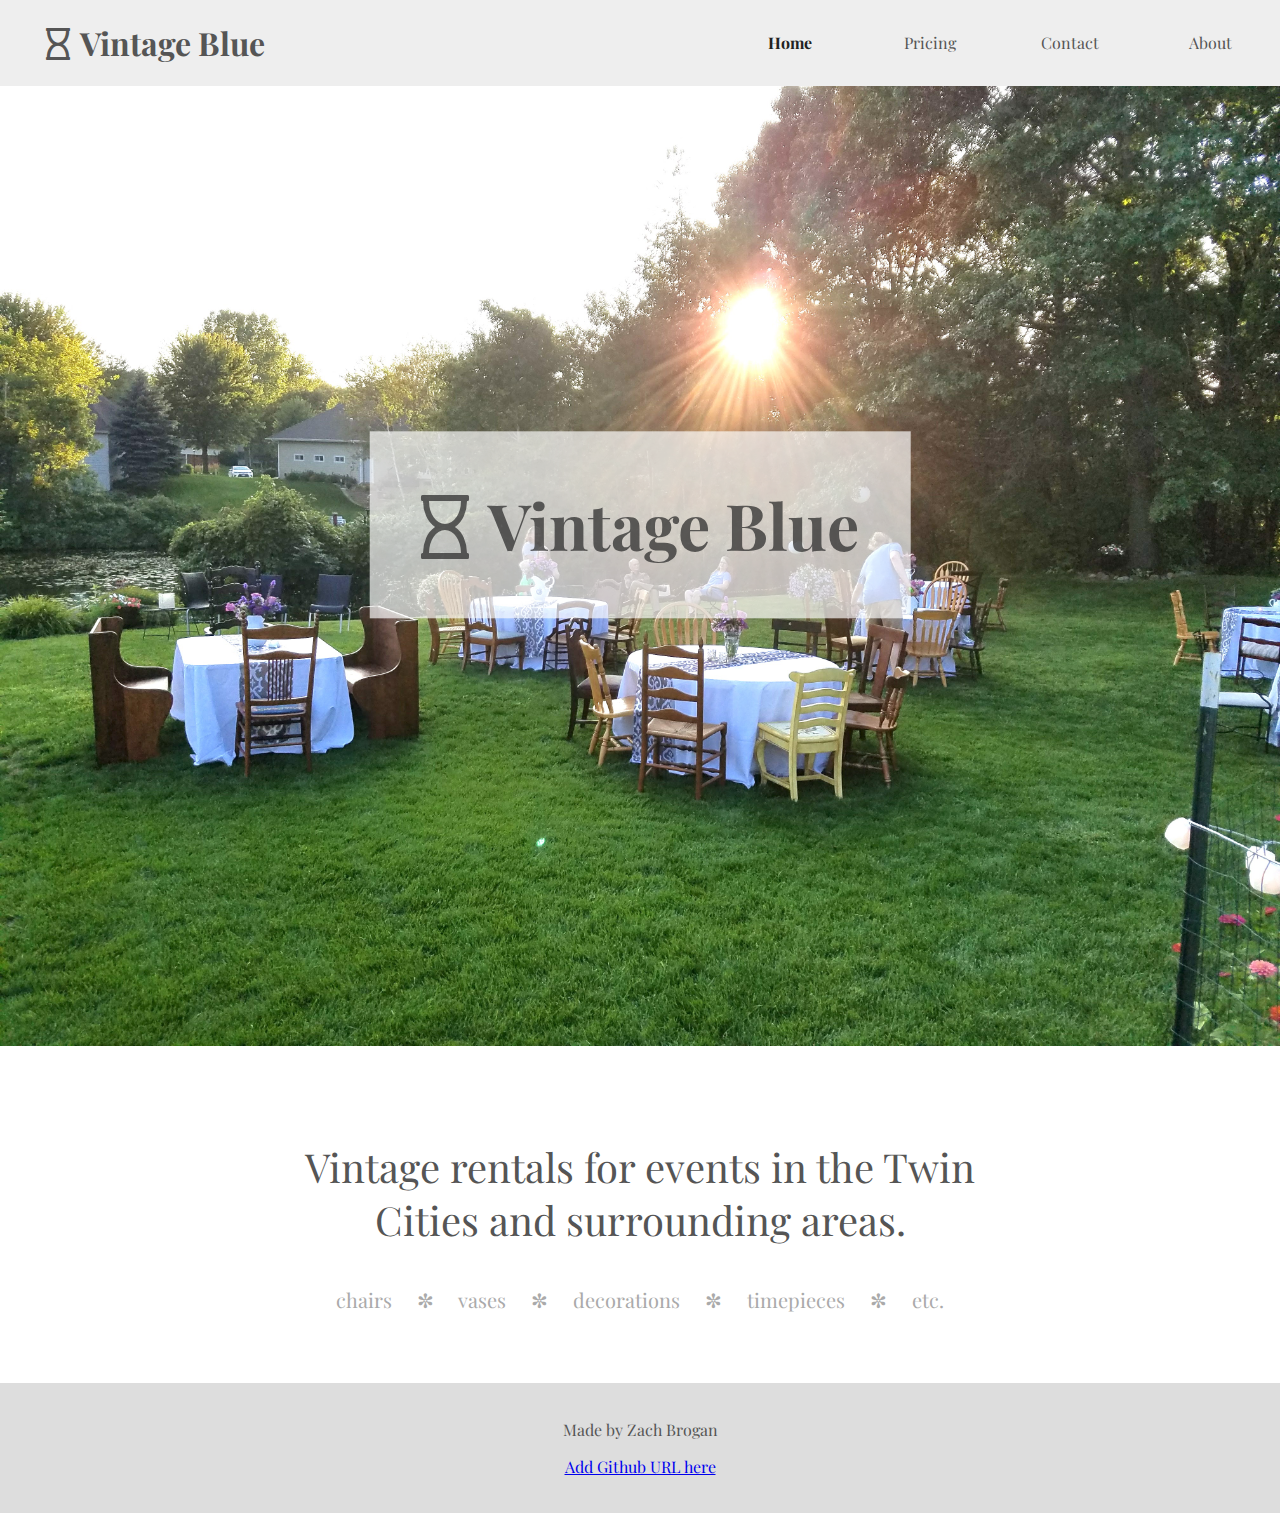
==== index.html @ 42925fe8 "Initial commit of website" ====
<!DOCTYPE html>
<html>
<head>
  <title>Vintage Blue Rentals</title>
  <link rel="stylesheet" type="text/css" href="/styles.css">
  <link href="https://fonts.googleapis.com/css?family=Playfair+Display" rel="stylesheet">
  <link href="https://use.fontawesome.com/releases/v5.0.6/css/all.css" rel="stylesheet">
</head>
<body>
  <div class="container">
    <div class="title">
      <h1><i class="logo far fa-hourglass"></i><a href="/">Vintage Blue</a></h1>
    </div>
    <div class="nav">
      <label for="show-menu" class="show-menu">Menu</label>
      <input type="checkbox" id="show-menu" role="button">
      <ul id="menu">
        <li><a class="active" href="/">Home</a></li>
        <li><a href="/pricing.html">Pricing</a></li>
        <li><a href="/contact.html">Contact</a></li>
        <li><a href="/about.html">About</a></li>
      </ul>      
    </div>
    
    <div class="main">
    	<div class="header">
	      <img src="/images/20170812_192735.jpg">
      	<h2 class=centered><i class="logo far fa-hourglass"></i><a href="/">Vintage Blue</a></h2>
    	</div>
    	<h3>Vintage rentals for events in the Twin Cities and surrounding areas.</h3>
    	<p class="spaced">chairs &#x273C vases &#x273C decorations &#x273C timepieces &#x273C etc.</p>
    </div>

    <div class="footer">
      <p>Made by Zach Brogan</p>
      <p><a href="http://github.com/zbrogz">Add Github URL here</a></p>
    </div>
  </div>

</body>
</html>
---- styles.css ----
body {
	font-family: 'Playfair Display', serif;
	margin: 0px;
	background-color: #eee;
    color: black;
}

.container {
    display: grid;
    grid-template-columns: 1fr 2fr 1fr;
    grid-template-rows: auto auto auto;
    grid-template-areas: 
        "title nav nav"
        "main main main"
        "footer footer footer";
    grid-gap: 0px;
    margin: 0px;
    padding: 0px;
    height: 100%;
}

.title {
	text-align: center;
	align-self: center;
	grid-area: title;
}
.title h1 a{
	margin: 10px;
	color: #555;
	text-decoration: none;
}

.logo {
    color: #555;
}

.nav {
	grid-area: nav;
}

.nav ul {
    display: flex;
    float: right;
    align-items: center;
    list-style-type:none;
    margin:0;
    padding:0;
    height: 100%;
    overflow: hidden;
}

.nav li {
    float: left;
}

.nav li a {
    display:inline-block;
    min-width:140px;
    text-align: center;
    text-decoration: none;
    color: #555;
}

.nav li a.active {
    color: #222;
    font-weight: bolder;
}

.nav li:hover a {
    color: #ddd;
}

.nav .show-menu {
    text-decoration: none;
    text-align: center;
    padding: 10px 0;
    width: 100%;
    display: none;
    color: black;
    font-weight: bolder;
    font-size: 25px;
    background-color: #ddd;
}

.nav input[type=checkbox]{
    display: none;
}

.nav input[type=checkbox]:checked ~ #menu{
    display: block;
}

.header h2 {
    opacity: 0.9;
    font-size: 5vw;
    background: rgba(255,255,255,0.75);
    padding: 4vw;
}

.header h2 a{
    text-decoration: none;
    color: #555;
    padding: 0px;
    padding-left: 1.5vw;
}

.header img {
    width: 100%;
}

.header {
    position: relative;
    text-align: center;
    color: white;
}

.header .centered {
    position: absolute;
    top: 40%;
    left: 50%;
    transform: translate(-50%, -50%);
}

.main {
    grid-area: main;
	margin: 0px;
    text-align: center;
    min-height: 100vh;
    background-color: #fff;
}

.main img {
    width: 100%;
}

.main h3 {
	padding-top: 50px;
    padding-left: 20vw;
    padding-right: 20vw;
    font-size: 40px;
    font-weight: lighter;
    color: #555;
}

.main p {
    text-align: center;
    font-size: 20px;
    color: #AAA;
    padding-left: 20vw;
    padding-right: 20vw;
    padding-bottom: 50px;
}

.main p.spaced {
    word-spacing: 20px;
    text-align: center;
}

.wrapper {
    padding: 4px;
    display: grid;
    grid-template-columns: 1fr 1fr 1fr;
    grid-column-gap: 4px;
    grid-row-gap: 4px;
    background-color: white;
}

#form {
    text-align: center;
    width: 100%;
}

#form label {
    display: inline-block;
    text-align: left;
    width: 50%;
}

#form input[type=text], select {
    width: 50%;
    padding: 12px 20px;
    margin: 8px 10px;
    display: inline-block;
    border: 1px solid #ccc;
    border-radius: 4px;
    box-sizing: border-box;
}

#form textarea {
    width: 50%;
    padding: 12px 20px;
    margin: 8px 10px;
    display: inline-block;
    border: 1px solid #ccc;
    border-radius: 4px;
    box-sizing: border-box;
}

#form input[type=submit] {
    width: 50%;
    background-color: #555;
    color: white;
    padding: 14px 20px;
    margin: 8px 0;
    border: none;
    border-radius: 4px;
    cursor: pointer;
}

#form input[type=submit]:hover {
    background-color: #AAA;
}

.footer {
	grid-area: footer;
	padding: 20px;
    background-color: #ddd;
}

.footer p {
    color: #555;
    text-align: center;
}


/*Responsive Styles*/
@media screen and (max-width : 760px){
    body {
        padding: 0px;
    }

    .nav {
	height: auto;
    }

    /* Change grid */
    .container {
	display: grid;
	grid-template-columns: 1fr;
	grid-template-areas: 
            "title"
            "nav"
            "main"
            "side"
            "footer";
	grid-gap: 0px;
    }
    
    /*Make dropdown links appear inline*/
    .nav ul {
        /*position: static;*/
        display: none;
        text-align: center;
        width: 100%;
        margin: 0px;
    }
    /*Create vertical spacing*/
    .nav li {
        margin: 10px;
        margin-left: 0px;
        margin-right: 0px;
    }
    /*Make all menu links full width*/
    .nav ul li, li a {
        width: 100%;
    }
    /*Display 'show menu' link*/
    .nav .show-menu {
        display:block;
    }

    .wrapper {
        grid-template-columns: 1fr 1fr;
    }
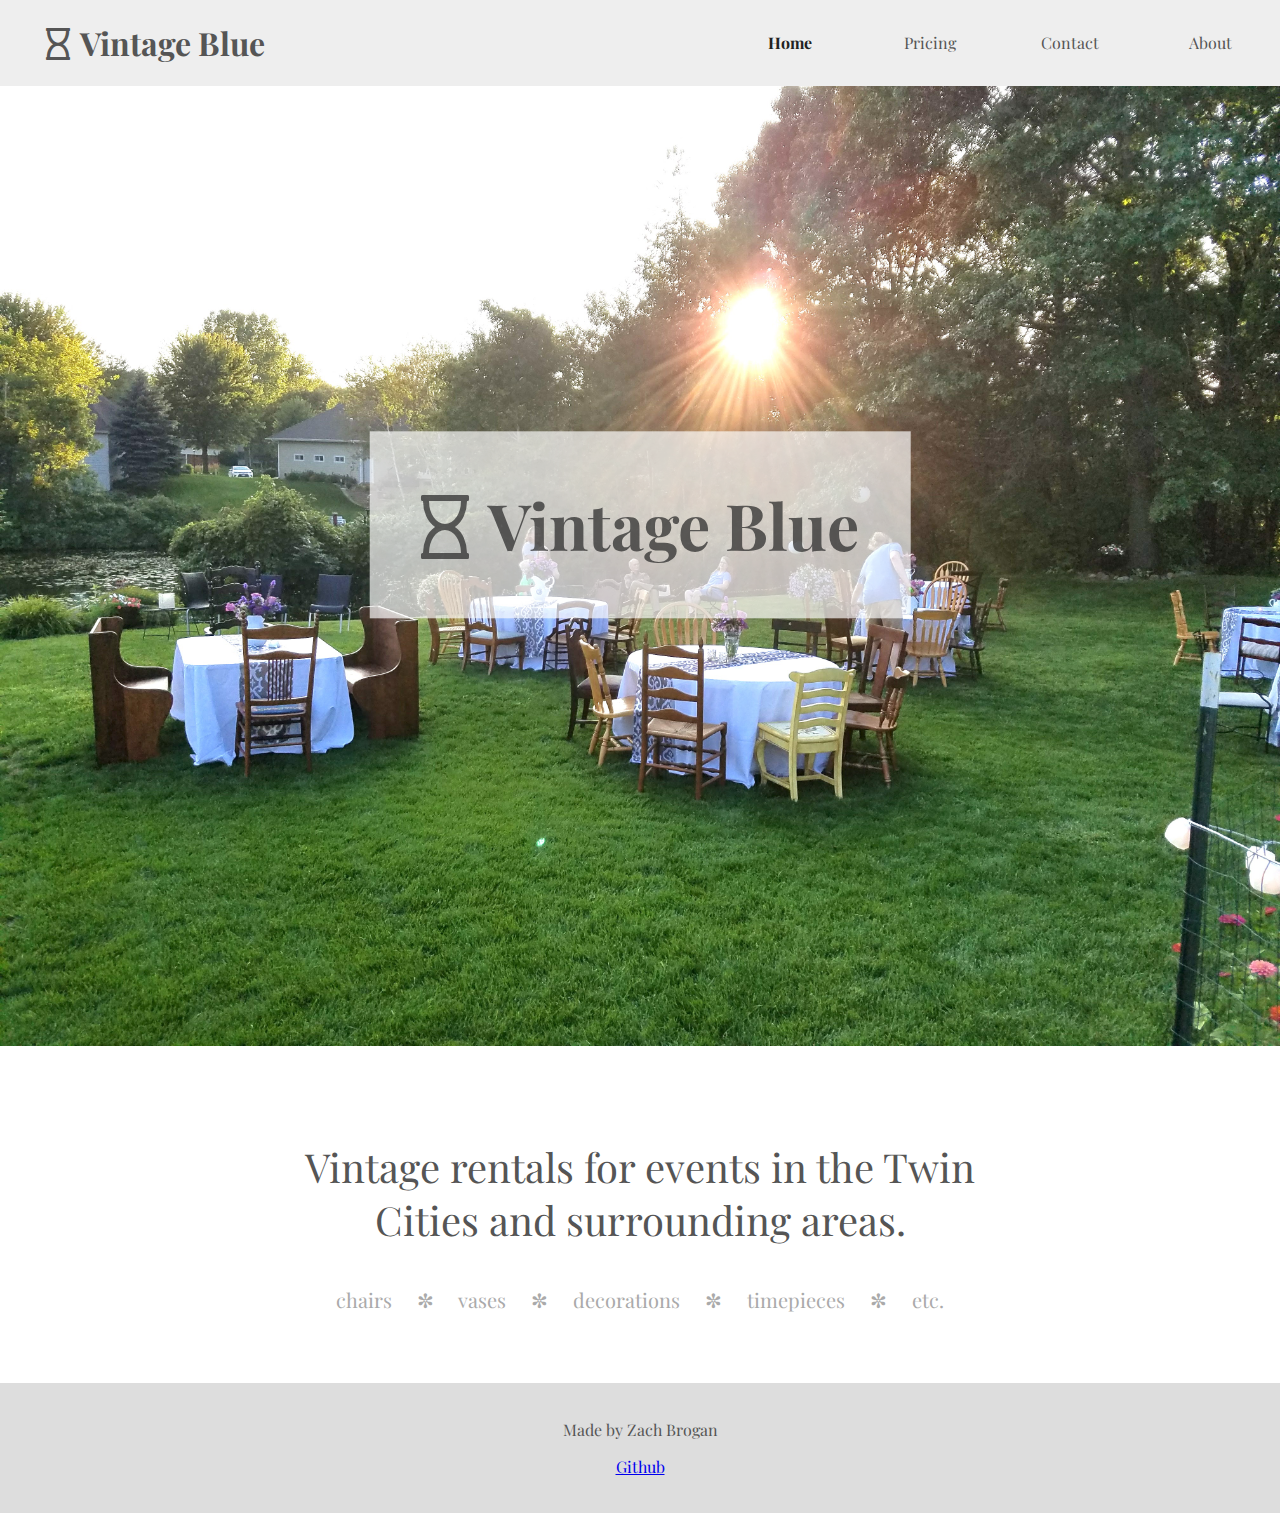
==== commit 1268066e: "Update github link" ====
--- a/index.html
+++ b/index.html
@@ -33,9 +33,9 @@
 
     <div class="footer">
       <p>Made by Zach Brogan</p>
-      <p><a href="http://github.com/zbrogz">Add Github URL here</a></p>
+      <p><a href="https://github.com/zbrogz/vintage_blue">Github</a></p>
     </div>
+
   </div>
-
 </body>
 </html>